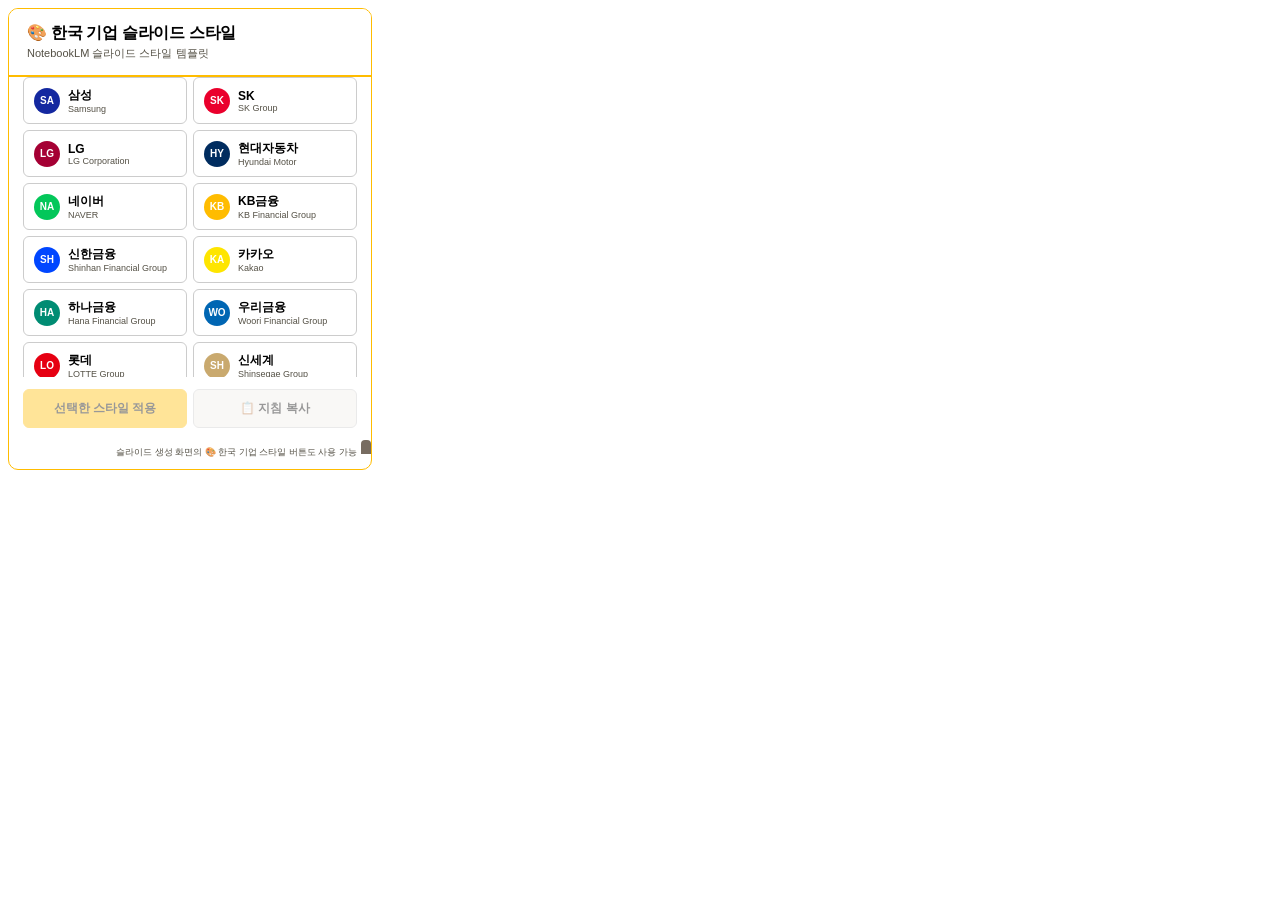
==== extension/popup.html @ 08749004 "Initial commit: 한국 기업 슬라이드 스타일 extension v1.0.0 - Chrome/Edge 확장 프로그램 (extension/) - 개인정보 처리방침 페이지 (" ====
<!DOCTYPE html>
<html lang="ko">
<head>
  <meta charset="UTF-8">
  <meta name="viewport" content="width=device-width, initial-scale=1.0">
  <title>슬라이드 스타일 선택</title>
  <link rel="stylesheet" href="popup.css">
</head>
<body>
  <div class="container">
    <header class="header">
      <h1>🎨 한국 기업 슬라이드 스타일</h1>
      <p class="subtitle">NotebookLM 슬라이드 스타일 템플릿</p>
    </header>

    <div id="status-bar" class="status-bar hidden">
      <span id="status-text"></span>
    </div>

    <div class="style-grid" id="styleGrid">
      <!-- 동적으로 생성됨 -->
    </div>

    <div class="actions">
      <button id="btnApply" class="btn btn-primary" disabled>
        선택한 스타일 적용
      </button>
      <button id="btnCopy" class="btn btn-secondary" disabled>
        📋 지침 복사
      </button>
    </div>

    <div class="preview-section hidden" id="previewSection">
      <h3>미리보기</h3>
      <div class="preview-colors" id="previewColors"></div>
      <div class="preview-text" id="previewText"></div>
    </div>

    <footer class="footer">
      <p>슬라이드 생성 화면의 🎨 한국 기업 스타일 버튼도 사용 가능</p>
    </footer>
  </div>

  <script src="styles.js"></script>
  <script src="popup.js"></script>
</body>
</html>
---- extension/popup.css ----
/* KB금융 스타일 — Yellow(#FFBC00) 기반 */
:root {
  --kb-yellow: #FFBC00;
  --kb-yellow-neg: #FFCC00;
  --kb-orange: #F38530;
  --kb-gray: #60584C;
  --kb-dark-gray: #545045;
  --kb-brown: #776C61;
  --kb-row-light: #F2EEEA;
  --kb-row-highlight: #FFF2CC;
  --kb-text: #000000;
  --kb-text-sub: #404041;
  --kb-border: #CCCCCC;
}

* {
  margin: 0;
  padding: 0;
  box-sizing: border-box;
}

body {
  width: 380px;
  font-family: 'Malgun Gothic', 'Segoe UI', -apple-system, BlinkMacSystemFont, sans-serif;
  background: #FFFFFF;
  color: var(--kb-text);
}

.container {
  padding: 0;
  /* KB 템플릿의 둥근 사각형 프레임 느낌 */
  border: 1.5px solid var(--kb-yellow);
  border-radius: 10px;
  margin: 8px;
  background: #FFFFFF;
  overflow: hidden;
}

/* 헤더 — 흰 배경 + KB Yellow 하단 테두리 */
.header {
  background: #FFFFFF;
  padding: 14px 18px;
  text-align: left;
  margin-bottom: 0;
  position: relative;
  border-bottom: 2px solid var(--kb-yellow);
}

.header h1 {
  font-size: 16px;
  font-weight: 700;
  color: var(--kb-text);
  letter-spacing: -0.3px;
}

.subtitle {
  font-size: 11px;
  color: var(--kb-dark-gray);
  margin-top: 2px;
  font-weight: 500;
}

/* 컨텐츠 영역 */
.container > *:not(.header) {
  padding-left: 14px;
  padding-right: 14px;
}

.container > .header + *:not(.hidden) {
  padding-top: 12px;
}

/* Status Bar */
.status-bar {
  padding: 8px 12px;
  border-radius: 6px;
  margin: 12px 14px 0;
  font-size: 12px;
  text-align: center;
  transition: all 0.3s ease;
  font-weight: 500;
}

.status-bar.success {
  background: var(--kb-row-highlight);
  color: var(--kb-text);
  border-left: 3px solid var(--kb-yellow);
}

.status-bar.error {
  background: #FFEBEE;
  color: #C62828;
  border-left: 3px solid #C62828;
}

.status-bar.info {
  background: var(--kb-row-light);
  color: var(--kb-text);
  border-left: 3px solid var(--kb-orange);
}

.hidden {
  display: none !important;
}

/* Style Grid */
.style-grid {
  display: grid;
  grid-template-columns: 1fr 1fr;
  gap: 6px;
  margin: 0 0 12px;
  max-height: 300px;
  overflow-y: auto;
  padding-right: 2px;
}

.style-grid::-webkit-scrollbar {
  width: 5px;
}

.style-grid::-webkit-scrollbar-thumb {
  background: var(--kb-yellow);
  border-radius: 4px;
}

.style-grid::-webkit-scrollbar-track {
  background: var(--kb-row-light);
}

.style-card {
  display: flex;
  align-items: center;
  gap: 8px;
  padding: 9px 10px;
  border: 1px solid var(--kb-border);
  border-radius: 6px;
  background: #FFFFFF;
  cursor: pointer;
  transition: all 0.15s ease;
  position: relative;
}

.style-card:hover {
  border-color: var(--kb-yellow);
  background: var(--kb-row-light);
}

.style-card.selected {
  border-color: var(--kb-yellow);
  background: var(--kb-row-highlight);
  box-shadow: 0 0 0 1px var(--kb-yellow);
}

.style-card .color-dot {
  width: 26px;
  height: 26px;
  border-radius: 50%;
  flex-shrink: 0;
  display: flex;
  align-items: center;
  justify-content: center;
  font-size: 10px;
  color: #fff;
  font-weight: 700;
}

.style-card .card-info {
  display: flex;
  flex-direction: column;
  align-items: flex-start;
  min-width: 0;
}

.style-card .card-name {
  font-size: 12px;
  font-weight: 700;
  color: var(--kb-text);
  text-align: left;
}

.style-card .card-name-en {
  font-size: 9px;
  color: var(--kb-dark-gray);
  text-align: left;
}

.style-card .check-icon {
  position: absolute;
  top: 4px;
  right: 6px;
  font-size: 12px;
  color: var(--kb-orange);
  font-weight: 700;
  display: none;
}

.style-card.selected .check-icon {
  display: block;
}

/* Buttons */
.actions {
  display: flex;
  gap: 6px;
  margin: 0 0 12px;
}

.btn {
  flex: 1;
  padding: 10px 12px;
  border: none;
  border-radius: 6px;
  font-size: 12px;
  font-weight: 700;
  cursor: pointer;
  transition: all 0.15s ease;
  font-family: inherit;
}

.btn:disabled {
  opacity: 0.4;
  cursor: not-allowed;
}

/* KB Primary — Yellow 배경 + 블랙 텍스트 (KB 콘텐츠 제목 바 스타일) */
.btn-primary {
  background: var(--kb-yellow);
  color: var(--kb-text);
  border: 1px solid var(--kb-yellow);
}

.btn-primary:not(:disabled):hover {
  background: var(--kb-yellow-neg);
  border-color: var(--kb-yellow-neg);
}

/* KB Secondary — 연한 베이지 배경 */
.btn-secondary {
  background: var(--kb-row-light);
  color: var(--kb-text);
  border: 1px solid var(--kb-border);
}

.btn-secondary:not(:disabled):hover {
  background: var(--kb-row-highlight);
  border-color: var(--kb-yellow);
}

/* Preview */
.preview-section {
  border-top: 1px solid var(--kb-yellow);
  padding: 10px 0 12px;
  margin-top: 4px;
}

.preview-section h3 {
  font-size: 11px;
  font-weight: 700;
  margin-bottom: 8px;
  color: var(--kb-text);
  letter-spacing: -0.2px;
}

.preview-colors {
  display: flex;
  gap: 5px;
  margin-bottom: 8px;
}

.preview-colors .color-chip {
  width: 34px;
  height: 32px;
  border-radius: 4px;
  display: flex;
  align-items: center;
  justify-content: center;
  font-size: 9px;
  color: #fff;
  font-weight: 700;
  text-shadow: 0 1px 2px rgba(0, 0, 0, 0.3);
}

.preview-text {
  font-size: 10px;
  color: var(--kb-text-sub);
  line-height: 1.5;
  max-height: 110px;
  overflow-y: auto;
  background: var(--kb-row-light);
  padding: 8px 10px;
  border-radius: 4px;
  border-left: 3px solid var(--kb-yellow);
  white-space: pre-wrap;
}

/* Footer — KB Brown(#776C61) 둥근 모서리 마커 재현 */
.footer {
  text-align: right;
  padding: 6px 10px 10px;
  position: relative;
}

.footer::before {
  content: '';
  position: absolute;
  right: 0;
  top: 0;
  width: 10px;
  height: 14px;
  background: var(--kb-brown);
  border-top-left-radius: 4px;
  border-top-right-radius: 4px;
}

.footer p {
  font-size: 9px;
  color: var(--kb-dark-gray);
  font-weight: 500;
}
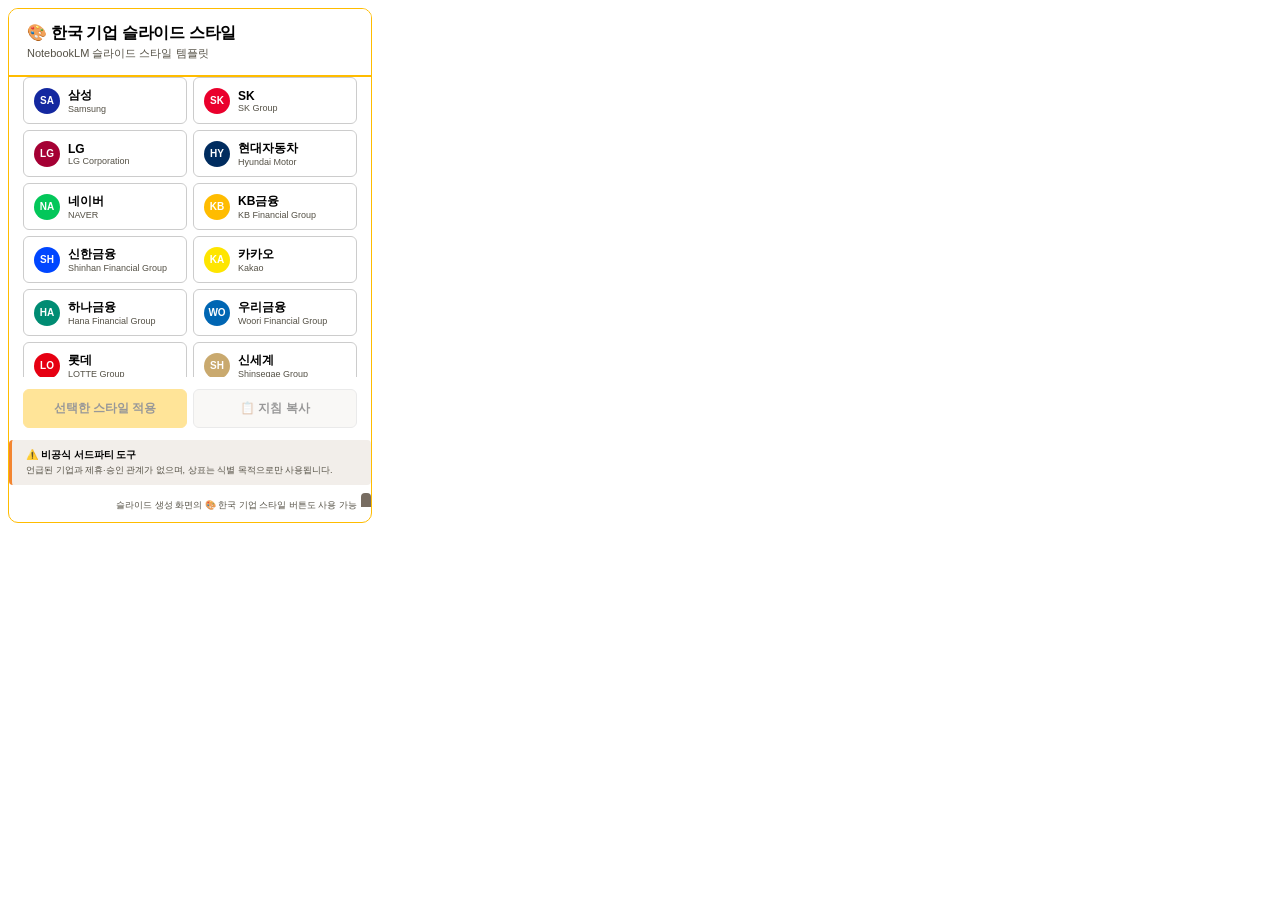
==== commit 05e1b0f8: "v1.0.1: Add nominative use disclaimer and takedown policy - UI에 비공식 서드파티 도구 면책 고지 상시 표시 (팝업/드롭다운) - " ====
--- a/extension/popup.html
+++ b/extension/popup.html
@@ -36,6 +36,11 @@
       <div class="preview-text" id="previewText"></div>
     </div>
 
+    <div class="disclaimer">
+      <strong>⚠️ 비공식 서드파티 도구</strong>
+      <p>언급된 기업과 제휴·승인 관계가 없으며, 상표는 식별 목적으로만 사용됩니다.</p>
+    </div>
+
     <footer class="footer">
       <p>슬라이드 생성 화면의 🎨 한국 기업 스타일 버튼도 사용 가능</p>
     </footer>
--- a/extension/popup.css
+++ b/extension/popup.css
@@ -293,6 +293,30 @@
   white-space: pre-wrap;
 }
 
+/* 면책 고지 — 항상 표시 */
+.disclaimer {
+  margin: 4px 0 8px;
+  padding: 8px 10px;
+  background: var(--kb-row-light);
+  border-left: 3px solid var(--kb-orange);
+  border-radius: 4px;
+}
+
+.disclaimer strong {
+  display: block;
+  font-size: 10px;
+  font-weight: 700;
+  color: var(--kb-text);
+  margin-bottom: 2px;
+}
+
+.disclaimer p {
+  font-size: 9px;
+  color: var(--kb-dark-gray);
+  line-height: 1.4;
+  font-weight: 500;
+}
+
 /* Footer — KB Brown(#776C61) 둥근 모서리 마커 재현 */
 .footer {
   text-align: right;
